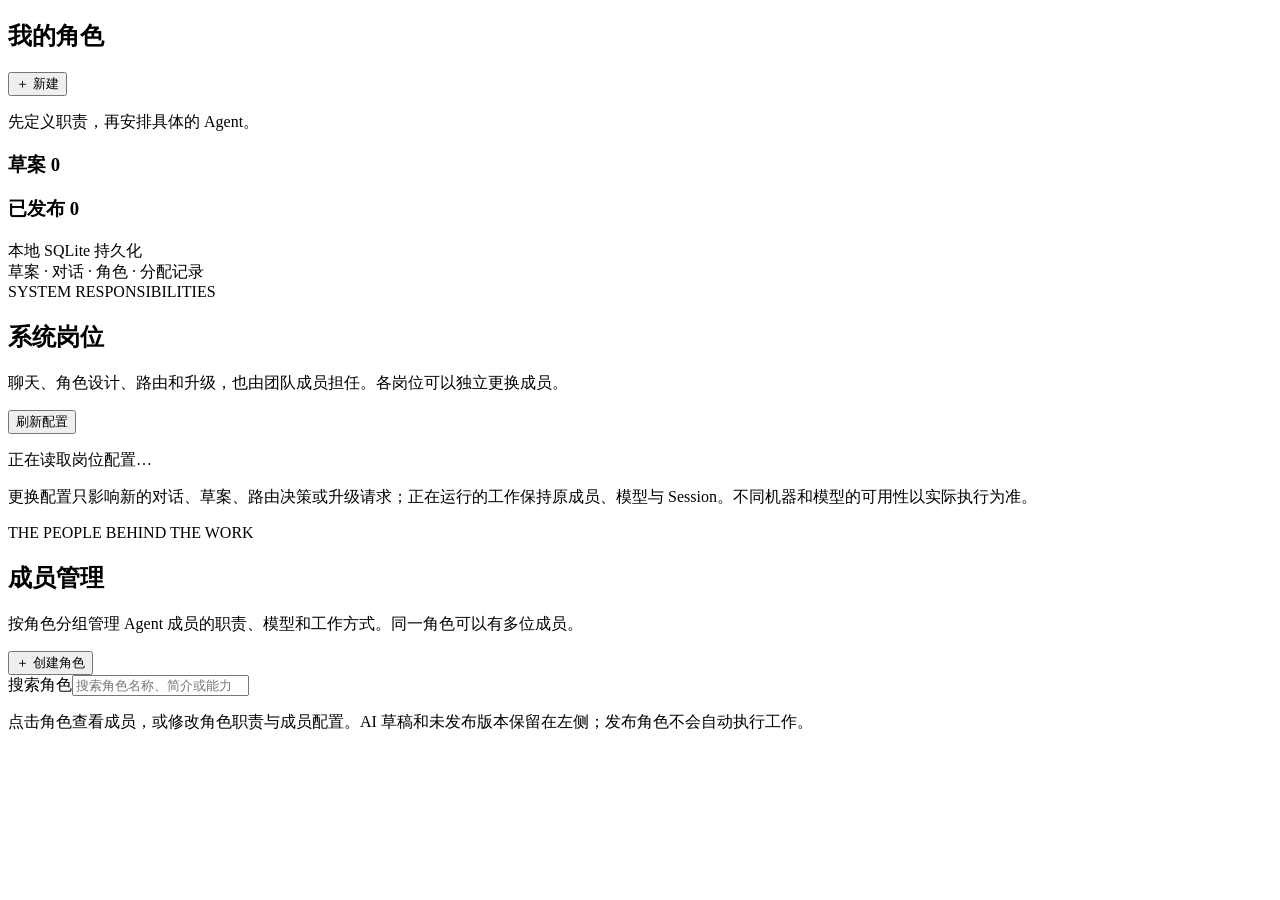
==== internal/server/ui/index.html @ 85e34ae0 "Initial Work Assistant deployment with Cursor Agent" ====
<!doctype html>
<html lang="zh-CN">
<head><meta charset="utf-8"><meta name="viewport" content="width=device-width,initial-scale=1"><title>成员管理 · Work Assistant</title><link rel="stylesheet" href="/roles/style.css"><link rel="stylesheet" href="/assets/shell.css"><script src="/assets/shared.js" defer></script><script src="/assets/system-agents.js" defer></script><script src="/assets/adapters.js" defer></script><script src="/roles/app.js" defer></script></head>
<body data-page="members">
<header data-app-shell></header>
<div id="notice" role="status" aria-live="polite" hidden></div>
<div class="layout">
<aside><div class="aside-title"><h2>我的角色</h2><button id="new" class="primary">＋ 新建</button></div><p class="muted small">先定义职责，再安排具体的 Agent。</p><h3>草案 <span id="draft-count">0</span></h3><div id="draft-list" class="nav-list"></div><h3>已发布 <span id="role-count">0</span></h3><div id="role-list" class="nav-list"></div><div class="aside-footer">本地 SQLite 持久化<br>草案 · 对话 · 角色 · 分配记录</div></aside>
<main>
<section id="system-agents" class="system-agents panel" aria-labelledby="system-agents-title">
<div class="panel-head"><div><span class="eyebrow">SYSTEM RESPONSIBILITIES</span><h2 id="system-agents-title">系统岗位</h2><p class="muted small">聊天、角色设计、路由和升级，也由团队成员担任。各岗位可以独立更换成员。</p></div><button id="refresh-system-agents" type="button">刷新配置</button></div>
<div id="system-agent-cards" class="system-agent-grid"><p class="muted">正在读取岗位配置…</p></div>
<p class="muted small">更换配置只影响新的对话、草案、路由决策或升级请求；正在运行的工作保持原成员、模型与 Session。不同机器和模型的可用性以实际执行为准。</p>
</section>
<section id="welcome" class="work-overview"><div class="page-heading"><div><span class="eyebrow">THE PEOPLE BEHIND THE WORK</span><h1>成员管理</h1><p>按角色分组管理 Agent 成员的职责、模型和工作方式。同一角色可以有多位成员。</p></div><button id="welcome-new" class="primary">＋ 创建角色</button></div><label class="sr" for="role-search">搜索角色</label><input id="role-search" class="role-search" type="search" placeholder="搜索角色名称、简介或能力…"><div id="role-overview" class="card-grid role-overview-grid"></div><p class="overview-note">点击角色查看成员，或修改角色职责与成员配置。AI 草稿和未发布版本保留在左侧；发布角色不会自动执行工作。</p></section>
<section id="studio" hidden>
<button id="back-to-roles" class="back-link">← 返回成员管理</button>
<div class="section-title"><div><span class="eyebrow">ROLE STUDIO</span><h1 id="heading">未命名角色</h1></div><div class="title-actions"><span id="state" class="badge">草案</span><button id="edit-role" hidden>修改角色</button><button id="cancel-role" hidden>取消修改</button><button id="save-role" hidden class="primary">发布新版本</button><button id="clone" hidden>复制为新草案</button><button id="save">保存修改</button><button id="publish" class="primary">确认并发布</button></div></div>
<div class="studio-grid">
<section class="panel chat-panel"><div class="panel-head"><h2>与 AI 一起设计</h2><span class="muted small">生成草案，不执行工作</span></div><div id="messages" class="messages"><p class="muted">描述你希望这个角色做什么。</p></div><div id="questions" class="questions"></div><div id="generation" class="generation" hidden><span>● 正在生成，可离开页面后回来查看</span><button id="stop">停止生成</button></div><div id="builder-error" class="error" hidden></div><div class="composer"><div class="chips"><button data-prompt="创建一个代码评审员。负责正确性、可维护性和回归风险的评审，只提建议，不修改或合并代码。能力标签使用 code.review。">代码评审</button><button data-prompt="创建一个安全评审员，检查权限边界、敏感数据和输入处理，给出有证据的风险报告。能力标签使用 security.review。">安全评审</button><button data-prompt="创建一个技术文档作者，整理已有资料，编写清晰、可验证的中文技术文档。能力标签使用 document.write。">技术文档</button></div><label class="sr" for="message">角色需求或修改意见</label><textarea id="message" rows="3" placeholder="例如：我需要一个只提建议、不修改代码的 Go 代码评审员…"></textarea><details><summary>生成使用的 Runtime / 模型</summary><div class="compact-fields"><label>Runtime<select id="builder-runtime"><option value="">自动选择在线机器</option></select></label><label>Adapter<input id="builder-adapter" value="codex-agent"></label><label>模型（可留空）<input id="builder-model" placeholder="使用运行环境默认模型"></label></div><p class="muted small" id="session-hint">首次生成后绑定 Session，后续对话复用它。</p></details><button id="send" class="primary wide">发送给 AI →</button></div></section>
<section class="panel spec-panel"><div class="panel-head"><h2>角色职责</h2><span id="saved" class="muted small">已保存</span></div><fieldset id="spec-fields"><label>角色名称<input id="name" maxlength="100" placeholder="例如：Go 代码评审员"></label><label>展示简介<textarea id="description" rows="2" placeholder="供你和团队浏览，不注入执行指令"></textarea></label><label>能力标签 <span class="muted small">Router 按这些标签匹配任务</span><input id="capabilities" placeholder="code.review, go.review"></label><label>工作指令<textarea id="instructions" rows="9" placeholder="职责、工作步骤、先检查什么、何时请求人工确认…"></textarea></label><label>交付与验收标准<textarea id="output-contract" rows="3" placeholder="输出什么，以及什么算完成"></textarea></label><label>工作边界 <span class="muted small">每行一条</span><textarea id="boundaries" rows="3" placeholder="不自行合并 PR&#10;不修改评审对象"></textarea></label></fieldset><p class="footnote">发布不会执行任务。角色指令不等于权限或沙箱；系统仍使用 Runtime 的现有权限设置。</p></section>
</div>
<section id="agent-section" class="panel agent-panel" hidden><div class="panel-head"><div><h2>Agent 成员</h2><p class="muted small">同一角色可以有多个 Agent，分别放在不同机器上。</p></div></div><form id="agent-form" class="agent-form"><label>成员名称<input id="agent-name" required placeholder="例如：reviewer-mac-01"></label><label>Runtime<select id="agent-runtime" required></select></label><label>Adapter<input id="agent-adapter" value="codex-agent" required></label><label>模型<input id="agent-model" placeholder="使用默认模型"></label><label>并发上限<input id="agent-capacity" type="number" value="1" min="1" max="32" required></label><button type="submit" class="primary">添加成员</button></form><div id="agents" class="agent-list"></div></section>
</section>
</main></div>
</body></html>
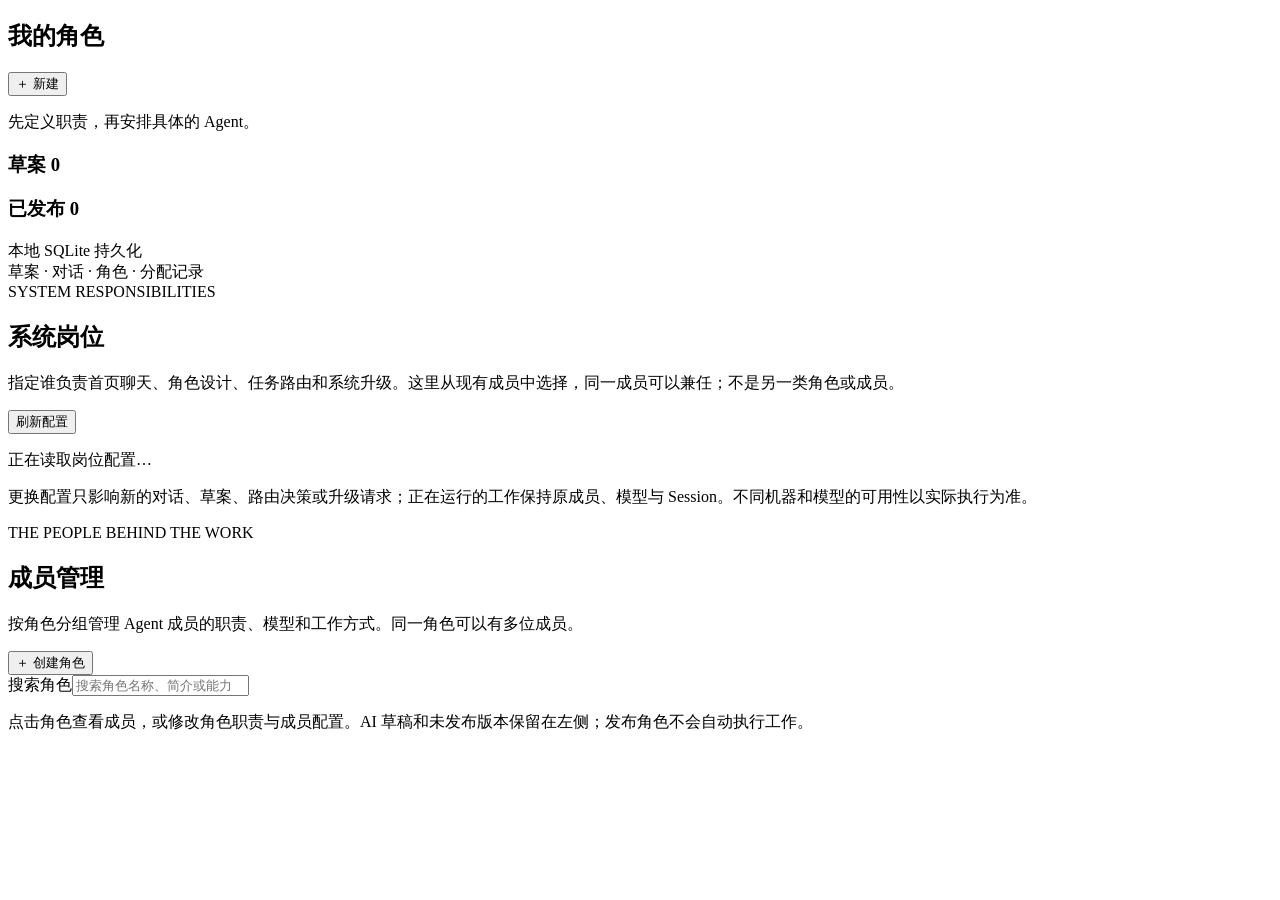
==== commit 8b34820c: "Support runtime model dropdowns and manual member model configuration" ====
--- a/internal/server/ui/index.html
+++ b/internal/server/ui/index.html
@@ -1,6 +1,6 @@
 <!doctype html>
 <html lang="zh-CN">
-<head><meta charset="utf-8"><meta name="viewport" content="width=device-width,initial-scale=1"><title>成员管理 · Work Assistant</title><link rel="stylesheet" href="/roles/style.css"><link rel="stylesheet" href="/assets/shell.css"><script src="/assets/shared.js" defer></script><script src="/assets/system-agents.js" defer></script><script src="/assets/adapters.js" defer></script><script src="/roles/app.js" defer></script></head>
+<head><meta charset="utf-8"><meta name="viewport" content="width=device-width,initial-scale=1"><title>成员管理 · Work Assistant</title><link rel="stylesheet" href="/roles/style.css"><link rel="stylesheet" href="/assets/shell.css"><link rel="stylesheet" href="/assets/models.css"><script src="/assets/shared.js" defer></script><script src="/assets/system-agents.js" defer></script><script src="/assets/adapters.js" defer></script><script src="/assets/models.js" defer></script><script src="/roles/app.js" defer></script></head>
 <body data-page="members">
 <header data-app-shell></header>
 <div id="notice" role="status" aria-live="polite" hidden></div>
@@ -8,7 +8,7 @@
 <aside><div class="aside-title"><h2>我的角色</h2><button id="new" class="primary">＋ 新建</button></div><p class="muted small">先定义职责，再安排具体的 Agent。</p><h3>草案 <span id="draft-count">0</span></h3><div id="draft-list" class="nav-list"></div><h3>已发布 <span id="role-count">0</span></h3><div id="role-list" class="nav-list"></div><div class="aside-footer">本地 SQLite 持久化<br>草案 · 对话 · 角色 · 分配记录</div></aside>
 <main>
 <section id="system-agents" class="system-agents panel" aria-labelledby="system-agents-title">
-<div class="panel-head"><div><span class="eyebrow">SYSTEM RESPONSIBILITIES</span><h2 id="system-agents-title">系统岗位</h2><p class="muted small">聊天、角色设计、路由和升级，也由团队成员担任。各岗位可以独立更换成员。</p></div><button id="refresh-system-agents" type="button">刷新配置</button></div>
+<div class="panel-head"><div><span class="eyebrow">SYSTEM RESPONSIBILITIES</span><h2 id="system-agents-title">系统岗位</h2><p class="muted small">指定谁负责首页聊天、角色设计、任务路由和系统升级。这里从现有成员中选择，同一成员可以兼任；不是另一类角色或成员。</p></div><button id="refresh-system-agents" type="button">刷新配置</button></div>
 <div id="system-agent-cards" class="system-agent-grid"><p class="muted">正在读取岗位配置…</p></div>
 <p class="muted small">更换配置只影响新的对话、草案、路由决策或升级请求；正在运行的工作保持原成员、模型与 Session。不同机器和模型的可用性以实际执行为准。</p>
 </section>
